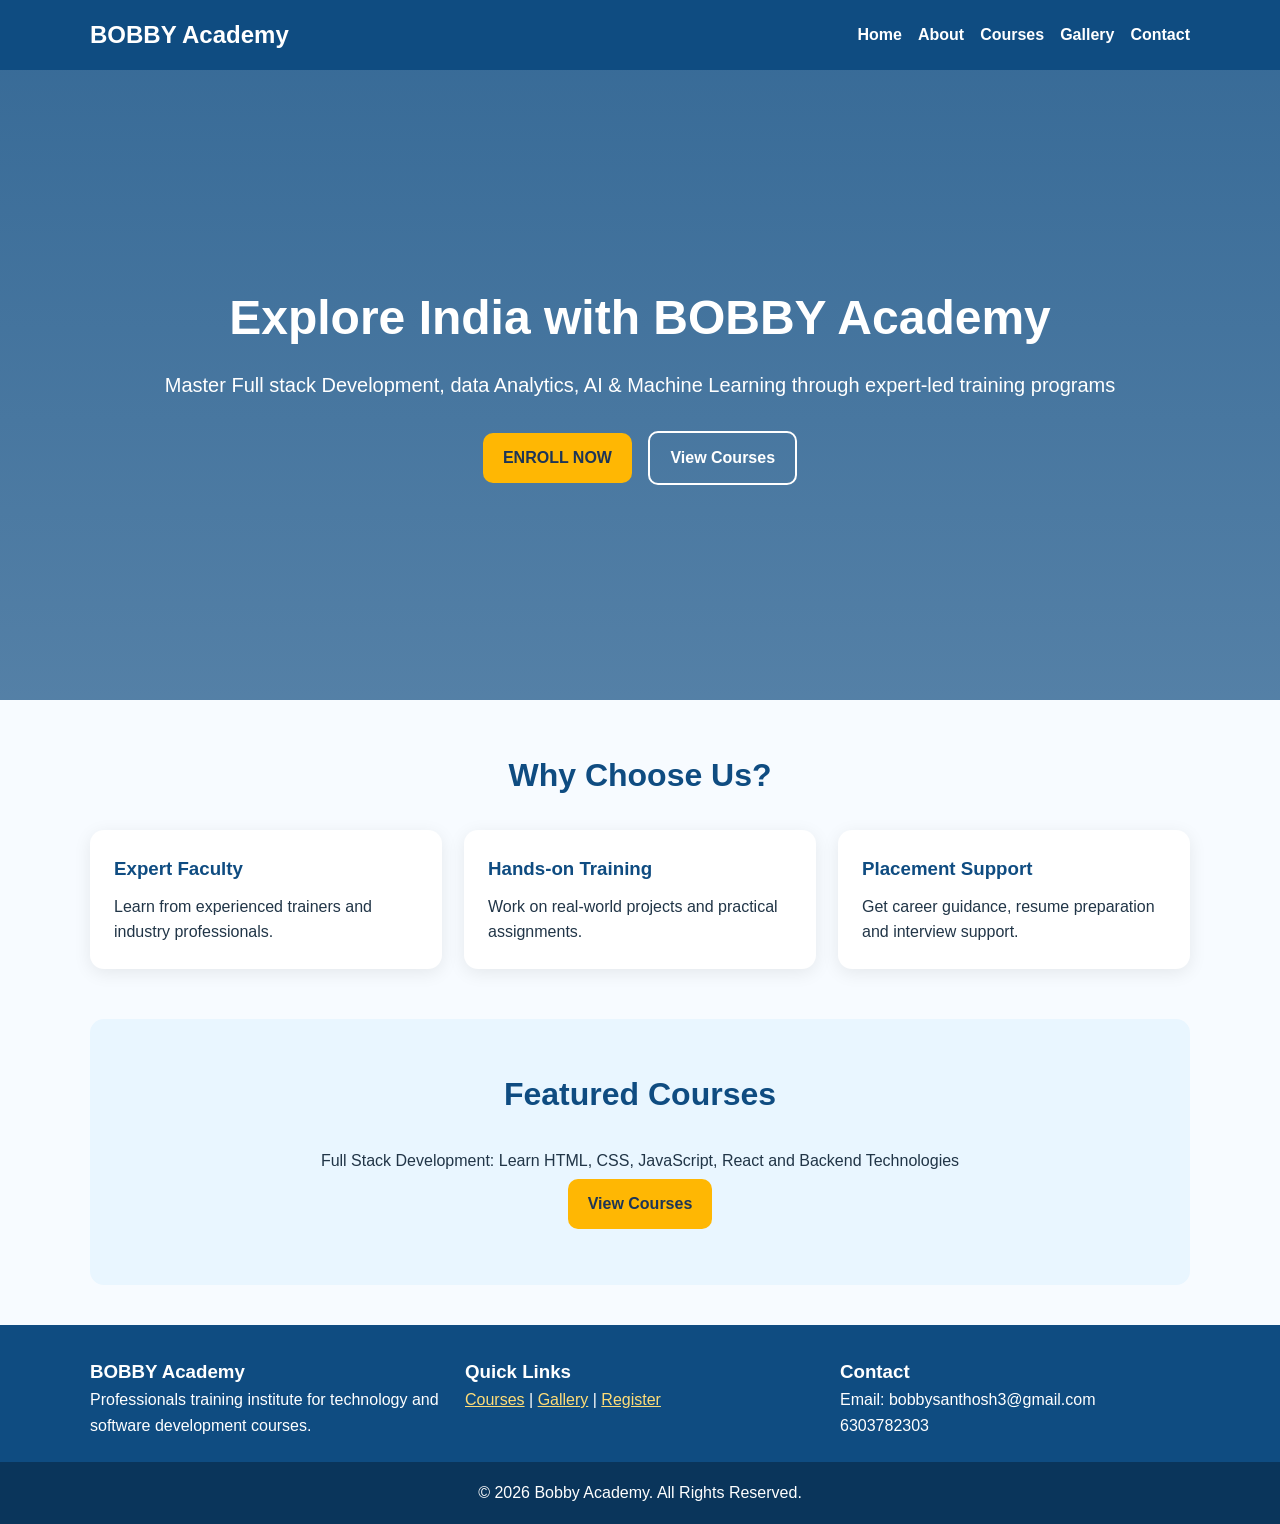
==== index.html @ 9d4196a8 "Add files via upload" ====
<!DOCTYPE html>
<html lang="en">
<head>
  <meta charset="UTF-8">
  <meta name="viewport" content="width=device-width, initial-scale=1.0">
  <title>Bobby Academy</title>
  <meta name="description" content="Bobby Academy is Offering the Full Stack Development,Data Analytics, AI & MAchine Learning, Python Programming and web Development courses.">
  <meta name="keywords" content="education,academy, full stack development, python, Ai, data Analytics">
  <link rel="stylesheet" href="style.css">
</head>
<body>

<header class="site-header">
  <div class="container header-inner">
    <a class="logo" href="index.html">BOBBY Academy</a>
    <button class="menu-btn" id="menuBtn" aria-label="Toggle navigation">☰</button>
    <nav class="nav-links" id="navLinks">
      <a href="index.html">Home</a>
      <a href="about.html">About</a>
      <a href="courses.html">Courses</a>
      <a href="gallery.html">Gallery</a>
      <a href="contact.html">Contact</a>
    </nav>
  </div>
</header>

<main>

<section class="hero">
  <div class="container hero-content">
    <h1>Explore India with BOBBY Academy</h1>
    <p>Master Full stack Development, data Analytics, AI & Machine Learning through expert-led training programs</p>
    <a class="btn" href="contact.html">ENROLL NOW</a>
    <a class="btn btn-outline" href="courses.html">View Courses</a>
  </div>
</section>
<section class="container section">
  <h2>Why Choose Us?</h2>
  <div class="cards">
    <article class="card"><h3>Expert Faculty</h3><p>Learn from experienced trainers and industry professionals.</p></article>
    <article class="card"><h3>Hands-on Training</h3><p>Work on real-world projects and practical assignments.</p></article>
    <article class="card"><h3>Placement Support</h3><p>Get career guidance, resume preparation and interview support.</p></article>
  </div>
</section>
<section class="container section highlight">
  <h2>Featured Courses</h2>
  <p>Full Stack Development: Learn HTML, CSS, JavaScript, React and Backend Technologies</p>
  <a class="btn" href="courses.html">View Courses</a>
</section>

</main>

<footer class="site-footer">
  <div class="container footer-grid">
    <div>
      <h3>BOBBY Academy</h3>
      <p>Professionals training institute for technology and software development courses.</p>
    </div>
    <div>
      <h3>Quick Links</h3>
      <p><a href="courses.html">Courses</a> | <a href="gallery.html">Gallery</a> | <a href="contact.html">Register</a></p>
    </div>
    <div>
      <h3>Contact</h3>
      <p>Email: bobbysanthosh3@gmail.com <br> 6303782303</p>
    </div>
  </div>
  <p class="copyright">© 2026 Bobby Academy. All Rights Reserved.</p>
</footer>

<script src="script.js"></script>
</body>
</html>
---- style.css ----
/* MANTRA 2026 Sample Frontend Website */
*{box-sizing:border-box;margin:0;padding:0}body{font-family:Arial,Helvetica,sans-serif;line-height:1.6;color:#213547;background:#f7fbff}.container{width:90%;max-width:1100px;margin:auto}.site-header{background:#0f4c81;color:#fff;position:sticky;top:0;z-index:10}.header-inner{display:flex;justify-content:space-between;align-items:center;padding:16px 0}.logo{color:#fff;font-size:24px;font-weight:bold;text-decoration:none}.nav-links{display:flex;gap:16px}.nav-links a{color:#fff;text-decoration:none;font-weight:600}.nav-links a:hover{text-decoration:underline}.menu-btn{display:none;background:#fff;color:#0f4c81;border:none;padding:8px 12px;font-size:22px;border-radius:6px;cursor:pointer}.hero{min-height:70vh;background:linear-gradient(rgba(15,76,129,.82),rgba(15,76,129,.7)),url("images/academy-banner.avif") center/cover no-repeat;color:#fff;display:flex;align-items:center;text-align:center}.hero h1{font-size:48px;margin-bottom:12px}.hero p{font-size:20px;margin-bottom:24px}.page-banner{background:linear-gradient(135deg,#0f4c81,#1780a1);color:#fff;padding:70px 0;text-align:center}.page-banner h1{font-size:40px;margin-bottom:10px}.section{padding:50px 0}.section h2{text-align:center;margin-bottom:28px;font-size:32px;color:#0f4c81}.cards{display:grid;grid-template-columns:repeat(3,1fr);gap:22px}.card{background:#fff;padding:24px;border-radius:14px;box-shadow:0 4px 18px rgba(0,0,0,.08);transition:transform .3s}.card:hover{transform:translateY(-6px)}.card h3{color:#0f4c81;margin-bottom:10px}.destination img{width:100%;height:170px;object-fit:cover;border-radius:10px;margin-bottom:14px;background:#eef7ff}.price{color:#0f7b4f;font-weight:bold;font-size:18px}.btn{display:inline-block;background:#ffb703;color:#1d3557;padding:12px 20px;margin:6px;border-radius:10px;text-decoration:none;border:none;cursor:pointer;font-weight:bold}.btn:hover{background:#ffc533}.btn-outline{background:transparent;border:2px solid #fff;color:#fff}.btn.small{padding:8px 12px}.highlight{background:#e9f6ff;border-radius:14px;text-align:center;margin-bottom:40px;padding-left:20px;padding-right:20px}.two-column{display:grid;grid-template-columns:1.5fr 1fr;gap:30px;align-items:start}.info-box,.calculator-box,.form-section form{background:#fff;padding:26px;border-radius:14px;box-shadow:0 4px 18px rgba(0,0,0,.08)}.info-box ul{margin-left:22px}form{max-width:650px;margin:auto}label{display:block;margin-top:14px;font-weight:bold}input,select,textarea{width:100%;padding:12px;margin-top:6px;border:1px solid #c9d6df;border-radius:8px;font-size:16px}.result{margin-top:12px;font-weight:bold;color:#0f7b4f}.filter-buttons{text-align:center;margin-bottom:24px}.gallery-grid{display:grid;grid-template-columns:repeat(4,1fr);gap:18px}.gallery-grid img{width:100%;height:190px;object-fit:cover;border-radius:12px;background:#eef7ff;box-shadow:0 4px 18px rgba(0,0,0,.08)}.site-footer{background:#0f4c81;color:#fff;padding-top:32px}.footer-grid{display:grid;grid-template-columns:repeat(3,1fr);gap:25px}.site-footer a{color:#ffdd77}.copyright{text-align:center;padding:18px;background:#0a355b;margin-top:24px}@media(max-width:768px){.cards,.footer-grid{grid-template-columns:repeat(2,1fr)}.gallery-grid{grid-template-columns:repeat(2,1fr)}.two-column{grid-template-columns:1fr}}@media(max-width:600px){.menu-btn{display:block}.nav-links{display:none;flex-direction:column;width:100%;background:#0a355b;padding:14px;margin-top:12px;border-radius:8px}.nav-links.show{display:flex}.header-inner{flex-wrap:wrap}.hero h1{font-size:34px}.hero p{font-size:17px}.cards,.footer-grid,.gallery-grid{grid-template-columns:1fr}.page-banner h1{font-size:32px}} .gallery-grid img:hover{transform:scale(1.05);transition:0.3s;}
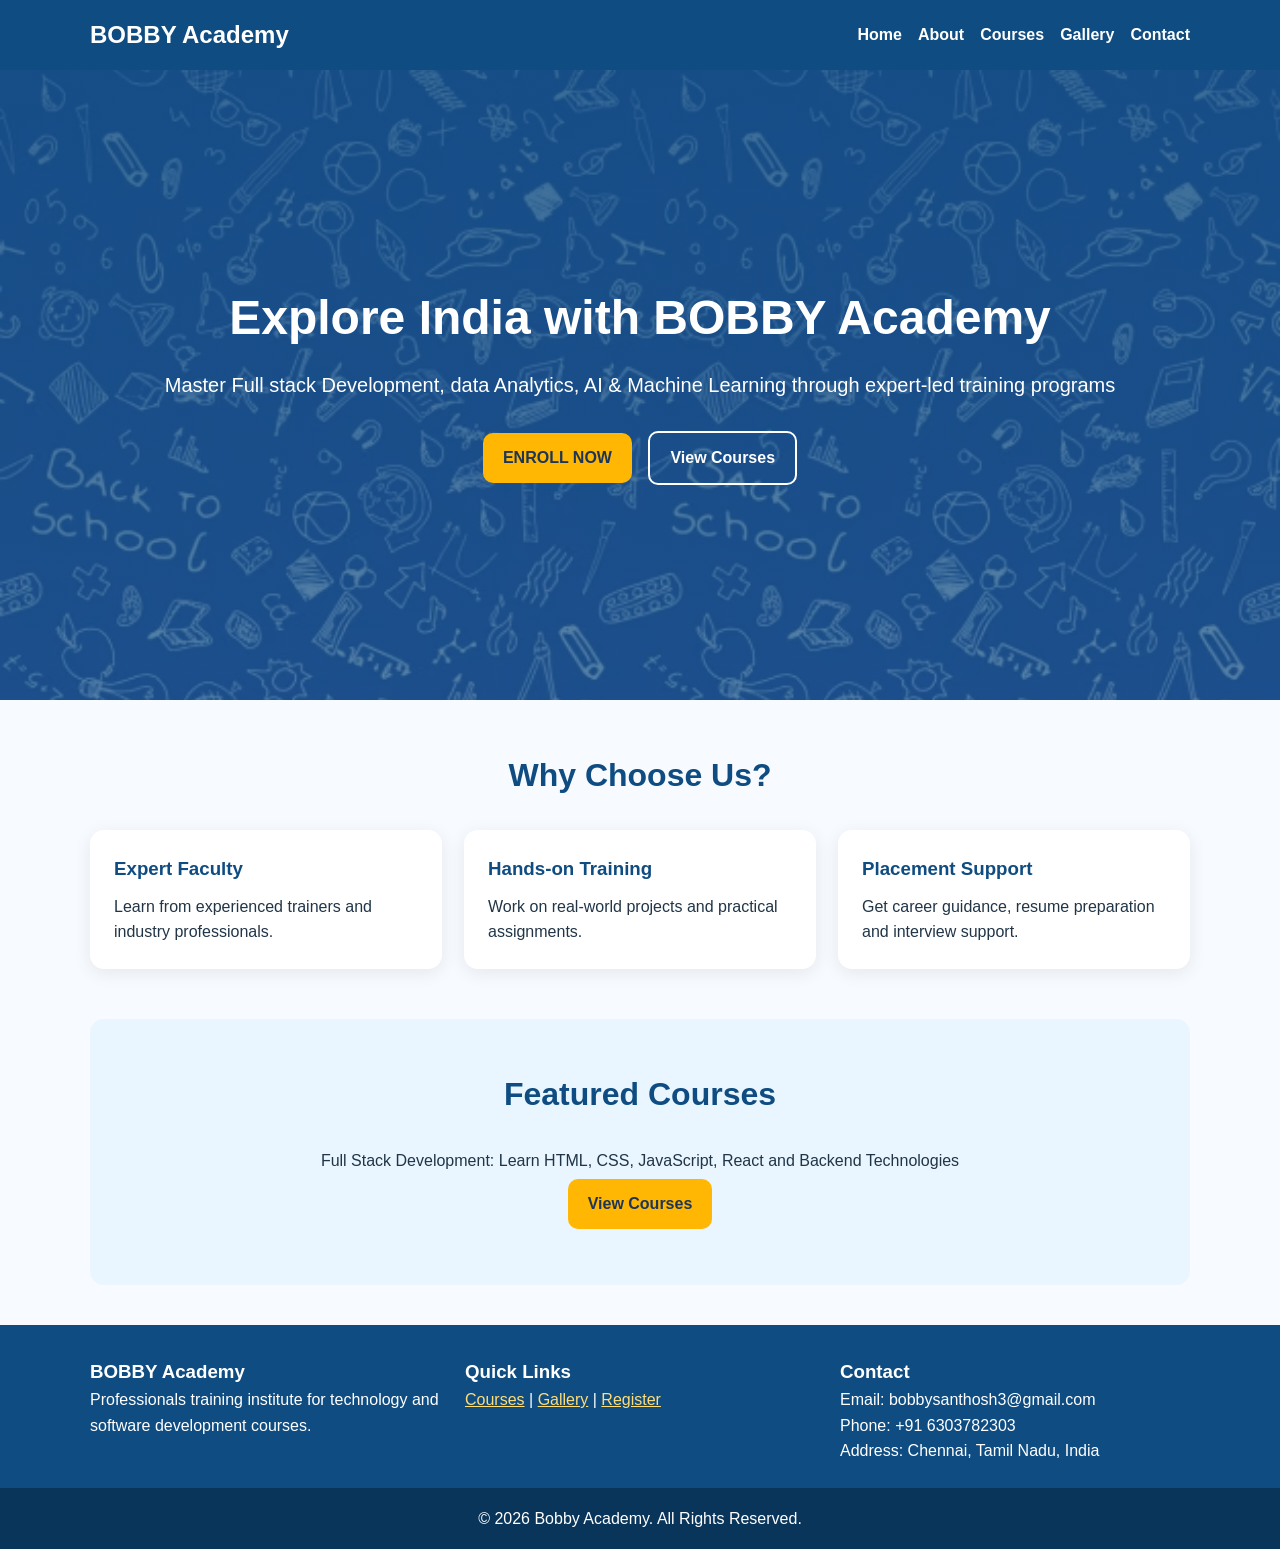
==== commit 3632cfe4: "Update index.html" ====
--- a/index.html
+++ b/index.html
@@ -3,9 +3,14 @@
 <head>
   <meta charset="UTF-8">
   <meta name="viewport" content="width=device-width, initial-scale=1.0">
-  <title>Bobby Academy</title>
-  <meta name="description" content="Bobby Academy is Offering the Full Stack Development,Data Analytics, AI & MAchine Learning, Python Programming and web Development courses.">
-  <meta name="keywords" content="education,academy, full stack development, python, Ai, data Analytics">
+  <title>BOBBY Academy | Full Stack Development, Data Analytics, AI & Machine Learning</title>
+  <meta name="description" content="BOBBY Academy offers professional training in Full Stack Development, Data Analytics, Artificial Intelligence, Machine Learning, Python Programming and Web Development with expert faculty and hands-on projects.">
+  <meta name="keywords" content="BOBBY Academy, Full Stack Development, Data Analytics, Artificial Intelligence, Machine Learning, Python, HTML, CSS, JavaScript, Web Development">
+
+  <meta name="author" content="Bobby Santhosh">
+
+  <link rel="canonical" href="https://bobby-academy.netlify.app/">
+
   <link rel="stylesheet" href="style.css">
 </head>
 <body>
@@ -62,7 +67,9 @@
     </div>
     <div>
       <h3>Contact</h3>
-      <p>Email: bobbysanthosh3@gmail.com <br> 6303782303</p>
+      <p>Email: bobbysanthosh3@gmail.com <br>
+        Phone: +91 6303782303 <br>
+        Address: Chennai, Tamil Nadu, India</p>
     </div>
   </div>
   <p class="copyright">© 2026 Bobby Academy. All Rights Reserved.</p>
